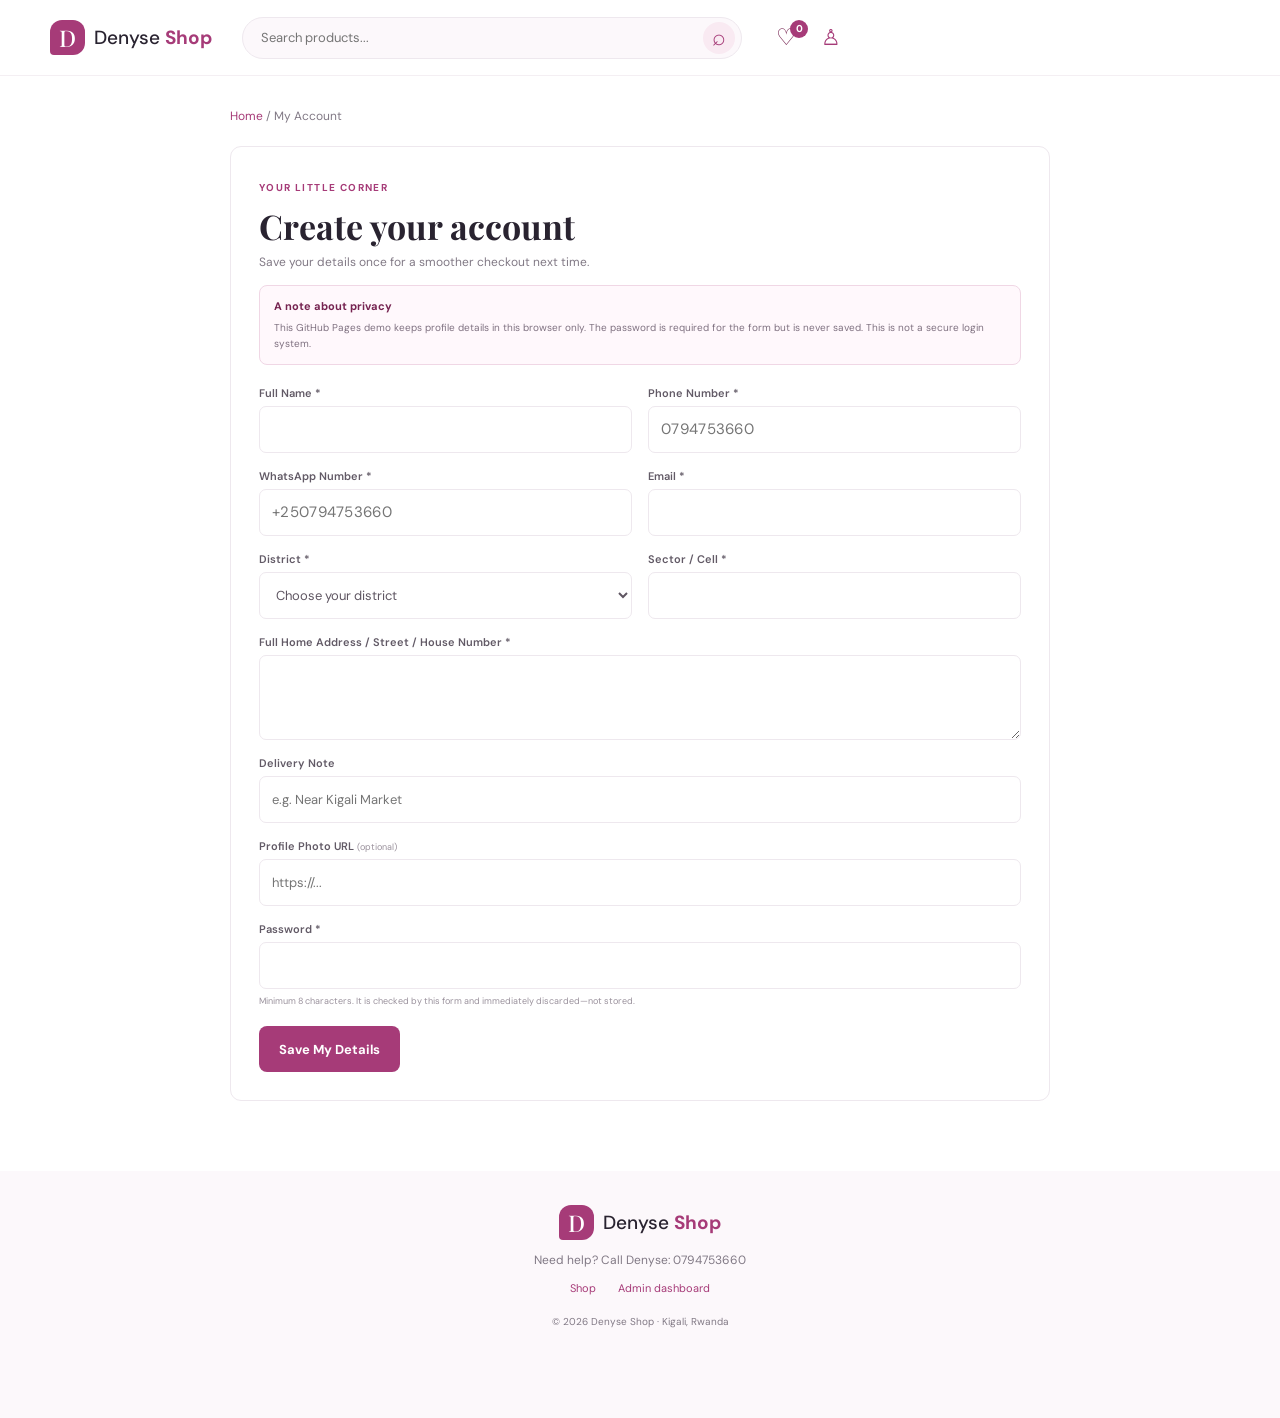
==== account.html @ 86c98930 "Denyse Shop" ====
<!doctype html>
<html lang="en">
<head><meta charset="utf-8"><meta name="viewport" content="width=device-width, initial-scale=1"><meta name="theme-color" content="#a63b78"><meta name="description" content="Create or update your Denyse Shop customer details."><title>My Account | Denyse Shop</title><link rel="preconnect" href="https://fonts.googleapis.com"><link rel="preconnect" href="https://fonts.gstatic.com" crossorigin><link href="https://fonts.googleapis.com/css2?family=DM+Sans:wght@400;500;600;700&family=Playfair+Display:wght@600;700&display=swap" rel="stylesheet"><link rel="stylesheet" href="style.css"><script src="products.js" defer></script><script src="script.js" defer></script></head>
<body data-page="account">
  <header class="site-header"><a class="brand" href="index.html"><span class="brand-mark">D</span><span>Denyse <b>Shop</b></span></a><form class="header-search" action="shop.html"><label class="sr-only" for="search-input">Search products</label><input id="search-input" name="q" placeholder="Search products..."><button class="search-button" aria-label="Search">⌕</button></form><div class="header-actions"><a class="header-icon-link" href="cart.html" aria-label="Shopping cart">♡<span class="cart-count" data-cart-count>0</span></a><a class="header-icon-link account-icon selected" href="account.html" aria-label="My account">♙</a></div></header>
  <main class="subpage-main account-main"><p class="breadcrumb"><a href="index.html">Home</a> / My Account</p>
    <section class="account-form-panel panel" id="account-form-panel"><div class="account-form-heading"><span class="eyebrow">YOUR LITTLE CORNER</span><h1 class="page-title" id="account-form-title">Create your account</h1><p>Save your details once for a smoother checkout next time.</p></div>
      <div class="privacy-notice"><strong>A note about privacy</strong><span>This GitHub Pages demo keeps profile details in this browser only. The password is required for the form but is never saved. This is not a secure login system.</span></div>
      <form id="account-form" novalidate><div class="form-grid">
        <div class="form-field"><label for="account-name">Full Name *</label><input class="form-control" id="account-name" name="name" autocomplete="name" required></div>
        <div class="form-field"><label for="account-phone">Phone Number *</label><input class="form-control large-input" id="account-phone" name="phone" type="tel" inputmode="tel" autocomplete="tel" placeholder="0794753660" required></div>
        <div class="form-field"><label for="account-whatsapp">WhatsApp Number *</label><input class="form-control large-input" id="account-whatsapp" name="whatsapp" type="tel" inputmode="tel" placeholder="+250794753660" required></div>
        <div class="form-field"><label for="account-email">Email *</label><input class="form-control" id="account-email" name="email" type="email" autocomplete="email" required></div>
        <div class="form-field"><label for="account-district">District *</label><select class="form-control" id="account-district" name="district" required><option value="">Choose your district</option><option>Gasabo</option><option>Kicukiro</option><option>Nyarugenge</option><option>Other</option></select></div>
        <div class="form-field"><label for="account-sector">Sector / Cell *</label><input class="form-control" id="account-sector" name="sector" autocomplete="address-level3" required></div>
        <div class="form-field full"><label for="account-address">Full Home Address / Street / House Number *</label><textarea class="form-control" id="account-address" name="address" autocomplete="street-address" required></textarea></div>
        <div class="form-field full"><label for="account-note">Delivery Note</label><input class="form-control" id="account-note" name="note" placeholder="e.g. Near Kigali Market"></div>
        <div class="form-field full"><label for="account-photo">Profile Photo URL <span class="optional-label">(optional)</span></label><input class="form-control" id="account-photo" name="photo" type="url" placeholder="https://..."></div>
        <div class="form-field full"><label for="account-password">Password *</label><input class="form-control" id="account-password" name="password" type="password" minlength="8" autocomplete="new-password" required><small class="field-help">Minimum 8 characters. It is checked by this form and immediately discarded—not stored.</small></div>
      </div><div class="account-form-actions"><button class="button button-primary" id="account-save-button" type="submit">Save My Details</button><button class="button button-outline hidden" id="account-cancel-button" type="button">Cancel</button></div></form>
    </section>
    <section class="customer-dashboard hidden" id="customer-dashboard"></section>
  </main>
  <footer class="site-footer"><a class="brand brand-footer" href="index.html"><span class="brand-mark">D</span><span>Denyse <b>Shop</b></span></a><p>Need help? <a href="tel:+250794753660">Call Denyse: 0794753660</a></p><div class="footer-links"><a href="shop.html">Shop</a><a href="admin.html">Admin dashboard</a></div><small>© <span data-year></span> Denyse Shop · Kigali, Rwanda</small></footer>
  <nav class="mobile-nav" aria-label="Main navigation"><a href="index.html"><span>⌂</span>Home</a><a href="shop.html"><span>▦</span>Shop</a><a href="cart.html"><span>♡<i class="nav-cart-count" data-cart-count>0</i></span>Cart</a><a class="active" href="account.html#orders"><span>▤</span>My Orders</a><a class="active" href="account.html"><span>♙</span>Account</a></nav>
</body></html>
---- style.css ----
:root {
  --berry: #a63b78;
  --berry-dark: #762451;
  --berry-light: #f9eaf2;
  --pink: #eaa7c7;
  --ink: #292330;
  --muted: #817985;
  --line: #eee8ee;
  --paper: #fff;
  --soft: #fcf8fb;
  --green: #23876a;
  --shadow: 0 12px 35px rgba(89, 46, 75, .09);
  font-family: "DM Sans", sans-serif;
  color: var(--ink);
  background: var(--paper);
  font-synthesis: none;
  text-rendering: optimizeLegibility;
}
* { box-sizing: border-box; }
html { scroll-behavior: smooth; scroll-padding-top: 85px; }
body { margin: 0; min-width: 320px; background: var(--paper); }
body, button, input, select, textarea { font-family: "DM Sans", sans-serif; }
button, a, select { -webkit-tap-highlight-color: transparent; }
a { color: inherit; text-decoration: none; }
button { cursor: pointer; }
img { display: block; max-width: 100%; }
.sr-only { position: absolute; width: 1px; height: 1px; padding: 0; margin: -1px; overflow: hidden; clip: rect(0,0,0,0); white-space: nowrap; border: 0; }
.hidden { display: none !important; }
.page-width { width: min(1180px, calc(100% - 48px)); margin-inline: auto; }
.site-header { height: 76px; padding: 0 max(24px, calc((100vw - 1180px)/2)); display: flex; align-items: center; gap: 30px; border-bottom: 1px solid #f4eff3; background: rgba(255,255,255,.97); position: sticky; top: 0; z-index: 20; }
.brand { display: inline-flex; align-items: center; gap: 9px; font-size: 19px; font-weight: 500; white-space: nowrap; }
.brand b { color: var(--berry); font-weight: 700; }
.brand-mark { width: 35px; height: 35px; display: grid; place-items: center; color: white; font-family: "Playfair Display", serif; font-size: 23px; border-radius: 12px 12px 12px 4px; background: var(--berry); }
.header-search { height: 42px; max-width: 500px; flex: 1; position: relative; }
.header-search input { width: 100%; height: 100%; border: 1px solid var(--line); background: var(--soft); border-radius: 25px; padding: 0 48px 0 18px; outline: 0; color: var(--ink); font-size: 13px; }
.header-search input:focus { border-color: var(--pink); box-shadow: 0 0 0 3px var(--berry-light); }
.search-button { position: absolute; right: 7px; top: 5px; width: 32px; height: 32px; border: 0; border-radius: 50%; color: var(--berry); background: var(--berry-light); font-size: 23px; line-height: 1; }
.header-phone { font-size: 13px; white-space: nowrap; font-weight: 600; }
.header-phone span { color: var(--berry); }
.header-cart { position: relative; font-size: 25px; color: var(--berry-dark); line-height: 1; }
.cart-count, .nav-cart-count { display: inline-grid; min-width: 18px; height: 18px; padding: 0 4px; place-items: center; border-radius: 10px; background: var(--berry); color: white; font-size: 10px; font-weight: 700; vertical-align: top; }
.hero { background: linear-gradient(110deg, #f8e8f0, #f5eafa 70%, #eee4f5); min-height: 444px; display: grid; grid-template-columns: 1.05fr .95fr; align-items: center; padding: 58px max(7vw, calc((100vw - 1120px)/2)); overflow: hidden; position: relative; }
.hero-copy { position: relative; z-index: 2; max-width: 540px; }
.eyebrow { color: var(--berry); letter-spacing: .14em; font-weight: 700; font-size: 10px; }
h1, h2, h3, p { margin-top: 0; }
.hero h1 { font-family: "Playfair Display", serif; font-size: clamp(44px, 5vw, 66px); line-height: 1.04; letter-spacing: -.035em; margin: 18px 0 15px; }
.hero h1 em { font-weight: 600; color: var(--berry); }
.hero-copy > p { max-width: 420px; color: #665c69; font-size: 14px; line-height: 1.75; margin-bottom: 24px; }
.button { min-height: 46px; padding: 0 20px; display: inline-flex; justify-content: center; align-items: center; gap: 12px; border: 0; border-radius: 8px; font-weight: 700; font-size: 13px; transition: transform .18s, background .18s; }
.button:hover { transform: translateY(-2px); }
.button-light { background: white; color: var(--berry-dark); box-shadow: 0 6px 20px rgba(98,43,78,.09); }
.button-primary { background: var(--berry); color: white; }
.button-primary:hover { background: var(--berry-dark); }
.button-outline { border: 1px solid #dfbfd0; color: var(--berry-dark); background: white; }
.hero-note { display: flex; align-items: center; gap: 8px; color: #725b6c; font-size: 11px; margin-top: 24px; }
.hero-note-icon { color: var(--berry); font-size: 17px; }
.hero-art { min-height: 310px; position: relative; display: grid; place-items: center; }
.hero-art img { width: min(330px, 75%); height: 310px; object-fit: cover; border-radius: 48% 48% 18px 18px; position: relative; z-index: 1; box-shadow: 0 24px 55px rgba(89,46,75,.22); }
.hero-orbit { width: 360px; height: 360px; border: 1px solid rgba(166,59,120,.2); border-radius: 50%; position: absolute; }
.hero-orbit:before, .hero-orbit:after { content: ""; position: absolute; width: 12px; height: 12px; border-radius: 50%; background: var(--berry); }
.hero-orbit:before { top: 39px; right: 44px; }
.hero-orbit:after { bottom: 56px; left: 18px; background: #d98db3; }
.hero-sticker { position: absolute; z-index: 2; bottom: 33px; right: 7%; width: 86px; height: 86px; display: grid; place-content: center; text-align: center; border-radius: 50%; color: white; background: var(--berry); font-size: 11px; line-height: 1.35; letter-spacing: .08em; transform: rotate(9deg); box-shadow: 0 8px 18px #a63b784a; }
.trust-strip { min-height: 78px; padding: 10px 24px; display: flex; justify-content: center; align-items: center; gap: min(9vw, 110px); border-bottom: 1px solid #f4eff3; }
.trust-strip div { display: flex; align-items: center; gap: 10px; font-size: 12px; }
.trust-strip div span { color: var(--berry); font-size: 20px; }
.shop-section { padding-top: 66px; padding-bottom: 68px; }
.section-heading { display: flex; align-items: end; justify-content: space-between; gap: 15px; margin-bottom: 22px; }
.section-heading h2, .contact-banner h2 { font-family: "Playfair Display", serif; font-size: 34px; letter-spacing: -.02em; margin: 8px 0 0; }
.results-count { color: var(--muted); font-size: 12px; padding-bottom: 6px; }
.filter-toolbar { display: flex; flex-direction: column; gap: 15px; margin-bottom: 24px; }
.category-list { display: flex; gap: 8px; overflow-x: auto; padding: 2px 0 5px; scrollbar-width: thin; }
.category-chip { flex: 0 0 auto; border: 1px solid var(--line); border-radius: 22px; padding: 9px 16px; background: white; color: #6d6470; font-size: 12px; }
.category-chip:hover, .category-chip.active { color: white; border-color: var(--berry); background: var(--berry); }
.filter-selects { display: flex; gap: 9px; }
.filter-selects select, .form-control { min-height: 40px; padding: 0 30px 0 12px; border: 1px solid var(--line); border-radius: 7px; background: white; color: #5f5662; font-size: 12px; outline: 0; }
.filter-selects select:focus, .form-control:focus, textarea:focus { border-color: var(--pink); box-shadow: 0 0 0 3px var(--berry-light); }
.product-grid { display: grid; grid-template-columns: repeat(4, minmax(0, 1fr)); gap: 18px; }
.product-card { overflow: hidden; border: 1px solid #f0ebf0; border-radius: 11px; background: white; transition: transform .2s, box-shadow .2s; }
.product-card:hover { transform: translateY(-4px); box-shadow: var(--shadow); }
.product-photo-link { height: 205px; display: block; background: var(--soft); position: relative; }
.product-photo-link img { width: 100%; height: 100%; object-fit: cover; }
.product-category { position: absolute; left: 11px; top: 11px; padding: 6px 9px; border-radius: 20px; color: var(--berry-dark); background: rgba(255,255,255,.94); font-size: 10px; font-weight: 700; }
.product-card-body { padding: 14px; }
.product-title { display: block; min-height: 39px; margin: 0 0 5px; font-size: 14px; font-weight: 600; line-height: 1.4; }
.product-rating { color: #e1a22e; font-size: 12px; letter-spacing: .08em; }
.product-rating small { color: #928a95; font-size: 10px; letter-spacing: 0; }
.product-price-row { display: flex; align-items: baseline; flex-wrap: wrap; gap: 8px; margin: 9px 0 13px; }
.product-price { color: var(--berry-dark); font-size: 17px; font-weight: 700; }
.old-price { color: #a9a2aa; font-size: 11px; text-decoration: line-through; }
.card-add { width: 100%; min-height: 38px; border: 1px solid #e8cddd; border-radius: 6px; color: var(--berry-dark); background: #fffafd; font-size: 11px; font-weight: 700; }
.card-add:hover { color: white; background: var(--berry); border-color: var(--berry); }
.empty-state { text-align: center; padding: 60px 20px; }
.empty-state > span { color: var(--pink); font-size: 38px; }
.empty-state h3 { margin: 8px 0; }
.empty-state p { color: var(--muted); }
.contact-banner { padding: 34px 40px; margin-bottom: 70px; border-radius: 12px; display: flex; justify-content: space-between; align-items: center; gap: 20px; background: linear-gradient(100deg,#f9eaf2,#f4eefa); }
.contact-banner h2 { font-size: 27px; margin: 8px 0; }
.contact-banner p { color: var(--muted); margin: 0; font-size: 13px; }
.site-footer { text-align: center; background: var(--soft); padding: 34px 20px 90px; color: var(--muted); }
.brand-footer { color: var(--ink); }
.site-footer p { margin: 12px 0 5px; font-size: 12px; }
.site-footer > a:not(.brand) { color: var(--berry); font-size: 12px; }
.site-footer small { display: block; margin-top: 20px; font-size: 10px; }
.mobile-nav { display: none; }

/* Shared inner pages */
.subpage-main { width: min(1050px, calc(100% - 40px)); min-height: 60vh; margin: 32px auto 70px; }
.breadcrumb { color: var(--muted); font-size: 12px; margin: 0 0 22px; }
.breadcrumb a { color: var(--berry); }
.page-title { font-family: "Playfair Display", serif; font-size: 34px; margin: 0 0 24px; }
.detail-layout { display: grid; grid-template-columns: 1fr 1fr; gap: 48px; align-items: start; }
.detail-photo { width: 100%; aspect-ratio: 1 / .88; object-fit: cover; border-radius: 14px; background: var(--soft); }
.detail-copy h1 { font-family: "Playfair Display", serif; font-size: clamp(28px,4vw,40px); margin: 12px 0; }
.detail-copy .detail-price { font-size: 25px; color: var(--berry-dark); font-weight: 700; }
.detail-copy .old-price { font-size: 14px; margin-left: 8px; }
.detail-description { color: #69616d; font-size: 14px; line-height: 1.8; margin: 19px 0; }
.spec-list { padding: 0; list-style: none; margin: 0 0 20px; }
.spec-list li { padding: 10px 0; border-bottom: 1px solid var(--line); font-size: 13px; }
.spec-list li:before { content: "✓"; color: var(--green); margin-right: 9px; font-weight: 700; }
.quantity-control { display: inline-flex; align-items: center; border: 1px solid var(--line); border-radius: 7px; overflow: hidden; margin-right: 10px; vertical-align: middle; }
.quantity-control button { width: 36px; height: 42px; border: 0; background: var(--soft); font-size: 18px; color: var(--berry); }
.quantity-control span { min-width: 34px; text-align: center; font-size: 13px; }
.detail-actions { display: flex; flex-wrap: wrap; gap: 9px; align-items: center; margin: 22px 0; }
.contact-actions { display: flex; flex-wrap: wrap; gap: 10px; margin-top: 22px; }
.button-whatsapp { background: #e9f7f0; color: #14835e; }
.button-small { min-height: 39px; font-size: 12px; padding-inline: 14px; }
.panel { padding: 23px; border: 1px solid var(--line); border-radius: 11px; background: white; }
.cart-layout, .checkout-layout { display: grid; grid-template-columns: 1.5fr .8fr; gap: 24px; align-items: start; }
.cart-item { display: grid; grid-template-columns: 88px 1fr auto; gap: 14px; align-items: center; padding: 15px 0; border-bottom: 1px solid var(--line); }
.cart-item:first-child { padding-top: 0; }
.cart-item img { width: 88px; height: 80px; object-fit: cover; border-radius: 8px; background: var(--soft); }
.cart-item h3 { font-size: 14px; margin: 0 0 6px; }
.cart-item-price { color: var(--berry-dark); font-size: 12px; font-weight: 700; }
.cart-item-actions { text-align: right; }
.cart-item-actions .quantity-control { margin: 8px 0 0; }
.remove-item { border: 0; background: transparent; color: #a36c85; font-size: 11px; text-decoration: underline; }
.summary-title { font-size: 16px; margin: 0 0 18px; }
.summary-row { display: flex; justify-content: space-between; gap: 10px; margin: 13px 0; color: #756d78; font-size: 13px; }
.summary-row.total { padding-top: 14px; border-top: 1px solid var(--line); color: var(--ink); font-size: 17px; font-weight: 700; }
.promo-form { display: flex; gap: 8px; margin: 18px 0 8px; }
.promo-form input { width: 100%; min-width: 0; }
.promo-form button { min-height: 40px; padding: 0 13px; border: 0; border-radius: 6px; color: white; background: var(--berry); font-weight: 600; font-size: 11px; }
.form-message { min-height: 18px; font-size: 11px; color: var(--green); }
.full-width { width: 100%; }
.empty-cart { padding: 42px 15px; text-align: center; }
.empty-cart p { color: var(--muted); }
.checkout-form h2 { font-size: 17px; margin: 0 0 17px; }
.form-grid { display: grid; grid-template-columns: 1fr 1fr; gap: 14px; }
.form-field { display: flex; flex-direction: column; gap: 6px; }
.form-field.full { grid-column: 1 / -1; }
.form-field label { color: #625a66; font-size: 12px; font-weight: 600; }
.form-control { width: 100%; min-height: 43px; padding-inline: 12px; font-size: 13px; }
textarea.form-control { height: 82px; resize: vertical; padding-top: 11px; }
.payment-options { display: grid; gap: 8px; margin: 12px 0 20px; }
.payment-option { display: flex; align-items: center; gap: 10px; border: 1px solid var(--line); border-radius: 7px; padding: 12px; font-size: 13px; cursor: pointer; }
.payment-option:has(input:checked) { border-color: var(--berry); background: #fffafd; }
.payment-option input { accent-color: var(--berry); }
.notice { border-radius: 7px; padding: 12px; background: #fff7e6; color: #765614; font-size: 12px; line-height: 1.6; margin-bottom: 16px; }
.payment-dialog { width: min(420px, calc(100% - 32px)); padding: 24px; border: 1px solid var(--line); border-radius: 13px; color: var(--ink); box-shadow: var(--shadow); }
.payment-dialog::backdrop { background: rgba(36, 24, 35, .48); }
.payment-dialog h2 { font-family: "Playfair Display", serif; font-size: 22px; margin: 0 0 12px; }
.payment-dialog p { color: #6d6470; font-size: 13px; line-height: 1.7; }
.success-card { max-width: 620px; text-align: center; margin: 50px auto; padding: 46px 30px; border-radius: 16px; background: var(--soft); }
.success-check { width: 82px; height: 82px; display: grid; place-items: center; margin: 0 auto 20px; border-radius: 50%; background: #e6f5ee; color: var(--green); font-size: 44px; }
.success-card h1 { font-family: "Playfair Display", serif; font-size: 34px; margin-bottom: 12px; }
.success-card p { color: var(--muted); line-height: 1.7; }
.order-number { color: var(--berry-dark); font-weight: 700; }
.success-actions { display: flex; justify-content: center; flex-wrap: wrap; gap: 10px; margin-top: 24px; }
.dashboard-stats { display: grid; grid-template-columns: repeat(3,1fr); gap: 14px; margin-bottom: 25px; }
.stat-card { padding: 20px; border: 1px solid var(--line); border-radius: 10px; background: var(--soft); }
.stat-card span { display: block; color: var(--muted); font-size: 12px; }
.stat-card strong { display: block; margin-top: 8px; color: var(--berry-dark); font-size: 24px; }
.dashboard-columns { display: grid; grid-template-columns: 1fr 1fr; gap: 20px; }
.dashboard-section h2 { font-size: 17px; margin: 0 0 16px; }
.seller-table-wrap { overflow-x: auto; }
.seller-table { width: 100%; border-collapse: collapse; font-size: 12px; min-width: 480px; }
.seller-table th, .seller-table td { padding: 11px 8px; text-align: left; border-bottom: 1px solid var(--line); }
.seller-table th { color: var(--muted); font-weight: 600; }
.table-actions { display: flex; gap: 8px; }
.text-button { border: 0; padding: 3px; background: none; color: var(--berry); font-size: 11px; font-weight: 600; }
.text-button.danger { color: #bd4d65; }
.status-pill { display: inline-block; padding: 5px 8px; border-radius: 12px; background: var(--berry-light); color: var(--berry-dark); font-size: 10px; }
.toast { position: fixed; z-index: 50; left: 50%; bottom: 28px; transform: translate(-50%, 20px); opacity: 0; pointer-events: none; padding: 12px 18px; border-radius: 25px; background: #292330; color: white; font-size: 12px; transition: .2s; }
.toast.show { transform: translate(-50%, 0); opacity: 1; }

@media (min-width: 780px) {
  .filter-toolbar { flex-direction: row; align-items: center; justify-content: space-between; }
}
@media (max-width: 900px) {
  .product-grid { grid-template-columns: repeat(3,minmax(0,1fr)); gap: 13px; }
  .hero { padding-inline: 7vw; }
  .hero-art img { width: 280px; height: 280px; }
  .hero-orbit { width: 320px; height: 320px; }
}
@media (max-width: 640px) {
  html { scroll-padding-top: 68px; }
  .page-width { width: calc(100% - 30px); }
  .site-header { height: 62px; padding: 0 15px; gap: 12px; }
  .brand { gap: 7px; font-size: 16px; }
  .brand-mark { width: 31px; height: 31px; font-size: 20px; }
  .header-search { height: 36px; }
  .header-search input { padding-left: 11px; padding-right: 35px; font-size: 11px; }
  .search-button { right: 3px; top: 3px; width: 30px; height: 30px; }
  .header-phone { display: none; }
  .header-cart { font-size: 23px; }
  .hero { min-height: 0; grid-template-columns: 1.1fr .9fr; padding: 38px 20px 33px; }
  .hero h1 { font-size: clamp(36px, 10vw, 49px); margin: 12px 0; }
  .hero-copy > p { font-size: 12px; line-height: 1.6; margin-bottom: 16px; }
  .hero .button { min-height: 40px; padding-inline: 13px; font-size: 11px; }
  .hero-note { margin-top: 15px; font-size: 9px; }
  .hero-art { min-height: 215px; }
  .hero-art img { width: 80%; height: 200px; border-radius: 45% 45% 14px 14px; }
  .hero-orbit { width: 210px; height: 210px; }
  .hero-sticker { width: 60px; height: 60px; right: 0; bottom: 15px; font-size: 8px; }
  .trust-strip { min-height: 63px; gap: 14px; justify-content: space-around; padding-inline: 10px; }
  .trust-strip div { gap: 5px; font-size: 9px; }
  .trust-strip div span { font-size: 16px; }
  .shop-section { padding-top: 43px; padding-bottom: 45px; }
  .section-heading h2 { font-size: 28px; }
  .section-heading .eyebrow { font-size: 8px; }
  .results-count { font-size: 10px; }
  .filter-toolbar { gap: 10px; margin-bottom: 16px; }
  .category-list { margin-right: -15px; padding-right: 15px; }
  .category-chip { padding: 8px 13px; font-size: 11px; }
  .filter-selects { width: 100%; }
  .filter-selects label { flex: 1; }
  .filter-selects select { width: 100%; min-height: 38px; padding-inline: 8px 21px; font-size: 10px; }
  .product-grid { grid-template-columns: repeat(2,minmax(0,1fr)); gap: 10px; }
  .product-photo-link { height: auto; aspect-ratio: 1 / .9; }
  .product-card-body { padding: 10px; }
  .product-title { font-size: 12px; min-height: 34px; }
  .product-price { font-size: 14px; }
  .old-price { font-size: 9px; }
  .product-price-row { gap: 5px; margin: 7px 0 10px; }
  .card-add { min-height: 35px; font-size: 10px; }
  .product-rating { font-size: 10px; }
  .product-rating small { font-size: 9px; }
  .product-category { font-size: 9px; left: 7px; top: 7px; padding: 5px 7px; }
  .contact-banner { width: calc(100% - 30px); padding: 23px 18px; margin-bottom: 40px; align-items: flex-start; flex-direction: column; }
  .contact-banner h2 { font-size: 23px; }
  .mobile-nav { position: fixed; z-index: 30; bottom: 0; left: 0; right: 0; height: calc(61px + env(safe-area-inset-bottom)); padding: 7px 6px env(safe-area-inset-bottom); display: grid; grid-template-columns: repeat(4,1fr); border-top: 1px solid var(--line); background: rgba(255,255,255,.97); }
  .mobile-nav a { display: flex; flex-direction: column; align-items: center; justify-content: center; gap: 2px; color: #8a818c; font-size: 9px; }
  .mobile-nav a > span { font-size: 20px; line-height: 1.1; position: relative; }
  .mobile-nav a.active { color: var(--berry); font-weight: 700; }
  .nav-cart-count { position: absolute; top: -4px; right: -12px; min-width: 15px; height: 15px; font-size: 9px; }
  .site-footer { padding-bottom: 85px; }
  .subpage-main { width: calc(100% - 30px); margin: 22px auto 50px; }
  .page-title { font-size: 29px; margin-bottom: 18px; }
  .detail-layout, .cart-layout, .checkout-layout, .dashboard-columns { grid-template-columns: 1fr; gap: 18px; }
  .detail-layout { gap: 22px; }
  .detail-photo { aspect-ratio: 1 / .78; }
  .detail-copy h1 { font-size: 30px; }
  .cart-item { grid-template-columns: 68px 1fr auto; gap: 9px; }
  .cart-item img { width: 68px; height: 68px; }
  .cart-item h3 { font-size: 12px; }
  .cart-item-actions .quantity-control button { width: 29px; height: 35px; }
  .cart-item-actions .quantity-control span { min-width: 24px; }
  .panel { padding: 17px; }
  .form-grid { gap: 11px; }
  .dashboard-stats { gap: 8px; }
  .stat-card { padding: 13px 10px; }
  .stat-card span { font-size: 10px; }
  .stat-card strong { font-size: 19px; }
  .success-card { margin: 25px auto; padding: 35px 20px; }
  .success-card h1 { font-size: 29px; }
  .toast { bottom: 75px; width: max-content; max-width: calc(100% - 30px); text-align: center; }
}
@media (max-width: 380px) {
  .site-header { gap: 7px; }
  .brand { font-size: 14px; }
  .brand-mark { width: 28px; height: 28px; }
  .hero { padding-inline: 14px; grid-template-columns: 1fr .72fr; }
  .hero-art img { width: 92%; height: 170px; }
  .hero-orbit { width: 175px; height: 175px; }
  .hero-sticker { width: 51px; height: 51px; font-size: 7px; }
}

/* Home dashboard and customer/admin pages */
.header-actions { display: flex; align-items: center; gap: 15px; flex: 0 0 auto; }
.header-icon-link { position: relative; display: inline-flex; align-items: center; justify-content: center; width: 29px; height: 36px; color: var(--berry-dark); font-size: 23px; line-height: 1; }
.header-icon-link:hover, .header-icon-link.selected { color: var(--berry); }
.header-icon-link .cart-count { position: absolute; top: 0; right: -7px; }
.account-icon { font-size: 22px; }
.home-hero { position: relative; min-height: 430px; padding: 48px max(6vw, calc((100vw - 1180px)/2)); display: grid; grid-template-columns: 1.05fr .95fr; align-items: center; overflow: hidden; background: linear-gradient(110deg,#f9e9f2 0%,#f8eff8 58%,#eee5f6 100%); }
.home-hero-copy { position: relative; z-index: 2; max-width: 550px; }
.home-hero h1 { margin: 15px 0 14px; font-family: "Playfair Display",serif; font-size: clamp(42px,5vw,63px); line-height: 1.04; letter-spacing: -.035em; }
.home-hero h1 em { color: var(--berry); font-weight: 600; }
.home-hero-copy > p { max-width: 430px; color: #675e6a; font-size: 14px; line-height: 1.75; }
.hero-actions { display: flex; align-items: center; gap: 19px; margin-top: 21px; }
.hero-call { color: var(--berry-dark); font-size: 12px; font-weight: 700; }
.hero-call span { margin-left: 5px; color: var(--berry); }
.hero-trust { display: flex; align-items: center; gap: 8px; margin-top: 25px; color: #776a78; font-size: 10px; }
.hero-trust span { color: var(--berry); font-size: 16px; }
.hero-trust i { width: 3px; height: 3px; margin: 0 5px; border-radius: 50%; background: #d7acc4; }
.home-hero-art { min-height: 300px; position: relative; display: grid; place-items: center; }
.home-hero-art > img { z-index: 1; width: min(320px,74%); height: 295px; object-fit: cover; border-radius: 49% 49% 18px 18px; box-shadow: 0 24px 55px #613a571f; }
.hero-art-circle { position: absolute; width: 350px; height: 350px; border: 1px solid #a63b7829; border-radius: 50%; }
.hero-art-circle:before,.hero-art-circle:after { content:""; position:absolute; width:11px; height:11px; border-radius:50%; background:var(--berry); }
.hero-art-circle:before { top:35px; right:44px; }
.hero-art-circle:after { bottom:55px; left:23px; background:#d68bb0; }
.hero-art-label { position:absolute; right:7%; bottom:22px; z-index:2; width:75px; height:75px; display:grid; place-content:center; text-align:center; border-radius:50%; background:var(--berry); color:white; font-size:9px; line-height:1.35; letter-spacing:.1em; transform:rotate(8deg); box-shadow:0 8px 18px #a63b784a; }
.hero-spark { position:absolute; z-index:2; color:var(--berry); }
.spark-one { top:25px; left:17%; font-size:22px; }
.spark-two { bottom:35px; left:8%; font-size:18px; }
.category-dashboard,.collection-section { padding-top:58px; padding-bottom:25px; }
.category-dashboard .section-heading,.collection-section .section-heading,.new-arrivals-section .section-heading { align-items:end; margin-bottom:21px; }
.section-heading h2 { font-family:"Playfair Display",serif; }
.text-link { color:var(--berry); font-size:11px; font-weight:700; white-space:nowrap; }
.text-link:hover { color:var(--berry-dark); }
.category-dashboard-grid { display:grid; grid-template-columns:repeat(3,minmax(0,1fr)); gap:15px; }
.category-dashboard-card { min-width:0; overflow:hidden; border:1px solid #f0e9f0; border-radius:12px; background:#fff; transition:transform .2s,box-shadow .2s; }
.category-dashboard-card:hover { transform:translateY(-3px); box-shadow:var(--shadow); }
.category-card-photo { display:block; height:145px; position:relative; overflow:hidden; background:linear-gradient(135deg,#f5e6f0,#ece7f6); }
.category-card-photo img { width:100%; height:100%; object-fit:cover; transition:transform .4s; }
.category-dashboard-card:hover .category-card-photo img { transform:scale(1.04); }
.category-photo-overlay { position:absolute; inset:0; background:linear-gradient(0deg,#27182b7a 0%,transparent 75%); }
.category-photo-fallback { width:100%; height:100%; display:grid; place-items:center; color:var(--berry); font-size:40px; }
.category-count { position:absolute; bottom:11px; left:13px; padding:5px 9px; border-radius:14px; background:#ffffffed; color:var(--berry-dark); font-size:9px; font-weight:700; }
.category-card-info { min-height:73px; padding:12px 13px; display:flex; align-items:center; justify-content:space-between; gap:9px; }
.category-card-info h3 { margin:0 0 5px; font-size:14px; }
.category-card-info span { color:#8a808b; font-size:10px; }
.category-view-button { width:32px; height:32px; flex:0 0 auto; display:grid; place-items:center; border-radius:50%; color:var(--berry-dark); background:var(--berry-light); font-size:18px; transition:background .2s,color .2s; }
.category-view-button:hover { color:white; background:var(--berry); }
.collection-section { padding-top:35px; padding-bottom:50px; }
.product-grid-home { grid-template-columns:repeat(4,minmax(0,1fr)); }
.product-image-frame { position:relative; }
.product-image-frame .product-photo-link { height:195px; }
.favorite-button { position:absolute; top:10px; right:10px; z-index:2; width:32px; height:32px; display:grid; place-items:center; border:0; border-radius:50%; color:var(--berry-dark); background:#ffffffed; font-size:18px; line-height:1; box-shadow:0 2px 8px #2b1d2c19; }
.favorite-button:hover,.favorite-button.is-favorite { color:white; background:var(--berry); }
.favorite-button.is-favorite { font-size:0; }
.favorite-button.is-favorite:before { content:"♥"; font-size:15px; }
.product-promo { position:absolute; right:10px; bottom:10px; padding:5px 7px; border-radius:5px; color:white; background:var(--berry); font-size:9px; font-weight:700; }
.new-arrivals-section { padding:47px 0 48px; background:var(--soft); }
.new-arrivals-section .section-heading { margin-bottom:21px; }
.discount-section { padding:45px 0 60px; }
.discount-intro { display:flex; align-items:center; gap:17px; margin-bottom:20px; }
.discount-seal { width:62px; height:62px; flex:0 0 auto; display:grid; place-items:center; border:1px solid #ebc5d8; border-radius:50%; color:white; background:var(--berry); font-size:14px; font-weight:700; transform:rotate(-8deg); }
.discount-intro h2 { margin:6px 0 4px; font-family:"Playfair Display",serif; font-size:28px; }
.discount-intro p { margin:0; color:var(--muted); font-size:11px; }
.discount-intro .button { margin-left:auto; }
.discount-note { margin:12px 0 0; color:#978e98; font-size:9px; }
.footer-links { display:flex; justify-content:center; flex-wrap:wrap; gap:13px 22px; margin:13px auto 0; }
.footer-links a { color:var(--berry) !important; font-size:11px !important; }
.shop-main { min-height:60vh; padding-top:26px; padding-bottom:60px; }
.shop-main .section-heading { margin-bottom:20px; }
.shop-main .page-title { margin:7px 0 0; }
.shop-main .product-grid { padding-top:3px; }
.account-main { max-width:820px; }
.account-form-panel { padding:28px; }
.account-form-heading .page-title { margin:7px 0 5px; }
.account-form-heading > p { color:var(--muted); font-size:12px; }
.privacy-notice { display:flex; flex-direction:column; gap:4px; margin:15px 0 21px; padding:12px 14px; border:1px solid #f0d7e5; border-radius:8px; color:#76586a; background:#fff8fc; font-size:10px; line-height:1.6; }
.privacy-notice strong { color:var(--berry-dark); font-size:11px; }
.privacy-notice span { color:#7f7180; }
.account-form-panel .form-grid { gap:16px; }
.account-form-panel .form-field label { font-size:11px; }
.account-form-panel .form-control { min-height:47px; font-size:13px; }
.account-form-panel textarea.form-control { min-height:85px; }
.large-input { font-size:15px !important; letter-spacing:.02em; }
.optional-label,.field-help { color:#9a919c; font-size:9px; font-weight:400; }
.field-help { line-height:1.5; }
.account-form-actions { display:flex; gap:9px; margin-top:18px; }
.customer-dashboard { display:grid; gap:15px; }
.customer-welcome { padding:21px; background:linear-gradient(115deg,#fff,#fff8fc); }
.customer-profile-top { display:flex; align-items:center; gap:14px; }
.customer-avatar { width:68px; height:68px; flex:0 0 auto; border:3px solid white; border-radius:50%; object-fit:cover; box-shadow:0 2px 10px #482c3d1c; }
.customer-profile-top > div { min-width:0; flex:1; }
.customer-profile-top h1 { margin:4px 0; font-family:"Playfair Display",serif; font-size:26px; }
.customer-profile-top p { margin:0; color:var(--muted); font-size:11px; }
.customer-contact-chips { display:flex; flex-wrap:wrap; gap:8px; margin:15px 0 0 82px; }
.customer-contact-chips span { padding:6px 9px; border-radius:20px; color:#756975; background:#f7edf3; font-size:9px; }
.customer-dashboard-grid { display:grid; grid-template-columns:1fr 1fr; gap:15px; }
.account-panel { min-width:0; padding:20px; }
.account-panel-heading { display:flex; align-items:center; justify-content:space-between; gap:10px; margin-bottom:14px; }
.account-panel-heading h2 { margin:5px 0 0; font-family:"Playfair Display",serif; font-size:20px; }
.section-count { color:var(--berry); font-size:10px; font-weight:700; }
.customer-order { padding:12px 0; border-top:1px solid var(--line); }
.customer-order-top,.customer-order-bottom { display:flex; align-items:center; justify-content:space-between; gap:10px; }
.customer-order-top strong { font:11px "DM Sans",sans-serif; }
.customer-order p { margin:8px 0; color:#726975; font-size:10px; line-height:1.6; }
.customer-order-bottom span { color:var(--berry-dark); font-size:11px; font-weight:700; }
.customer-order-bottom small { color:#9a919c; font-size:9px; }
.status-pill { white-space:nowrap; }
.status-pending { color:#95671a; background:#fff4d8; }
.status-paid { color:#277455; background:#e6f5ee; }
.status-delivered { color:#5f4c9d; background:#f0ecfc; }
.account-empty { padding:19px 8px; text-align:center; color:var(--muted); font-size:11px; }
.account-empty > span { display:block; color:var(--pink); font-size:26px; }
.account-empty p { margin:6px 0; }
.account-empty a { color:var(--berry); font-weight:700; }
.saved-address { display:flex; align-items:flex-start; gap:11px; margin-bottom:13px; }
.address-icon { width:32px; height:32px; flex:0 0 auto; display:grid; place-items:center; border-radius:50%; color:var(--berry); background:var(--berry-light); }
.saved-address strong { font-size:11px; }
.saved-address p { margin:5px 0; color:#746b76; font-size:10px; line-height:1.6; }
.saved-address small { color:#998f9a; font-size:9px; }
.favorites-panel { grid-column:1/-1; }
.favorites-grid { grid-template-columns:repeat(3,minmax(0,1fr)); }
.product-card-compact .product-image-frame .product-photo-link { height:130px; }
.product-card-compact .product-card-body { padding:9px; }
.product-card-compact .product-title { font-size:11px; min-height:32px; }
.product-card-compact .product-price { font-size:12px; }
.product-card-compact .card-add { min-height:32px; }
.account-dashboard-actions { display:flex; align-items:center; justify-content:space-between; gap:10px; color:#9a919c; font-size:9px; }
.delivery-section,.payment-section { margin-bottom:22px; }
.checkout-section-heading { display:flex; align-items:center; justify-content:space-between; margin-bottom:12px; }
.checkout-section-heading h2,.payment-section h2 { margin:5px 0 0; font-family:"Playfair Display",serif; font-size:21px; }
.delivery-summary-card { display:grid; gap:5px; padding:14px; border:1px solid #f0e3ec; border-radius:8px; background:#fffafd; color:#6f6470; font-size:11px; line-height:1.55; }
.delivery-summary-card strong { color:var(--ink); font-size:13px; }
.guest-hint { margin:0 0 13px; color:var(--muted); font-size:10px; line-height:1.6; }
.guest-hint a { color:var(--berry); font-weight:700; }
.payment-option { padding:12px; }
.payment-option > span:last-child { display:flex; flex-direction:column; gap:3px; font-weight:600; }
.payment-option small { color:var(--muted); font-size:9px; font-weight:400; }
.payment-logo { width:29px; height:29px; flex:0 0 auto; display:grid; place-items:center; border-radius:7px; color:white; font-size:11px; font-weight:700; }
.mtn-logo { background:#f0c313; color:#382d04; }
.airtel-logo { background:#e83e49; }
.cash-logo { color:var(--berry); background:var(--berry-light); }
.compact-notice { margin-top:12px; margin-bottom:0; }
.checkout-delivery-note { margin-top:18px; padding:12px; border-radius:7px; color:var(--berry-dark); background:var(--berry-light); font-size:10px; }
.checkout-summary-panel { position:sticky; top:95px; }
.checkout-header-note { margin-left:auto; color:var(--muted); font-size:11px; }
.place-order-button { min-height:49px; }
.success-summary-line { margin:18px 0 5px !important; padding:12px; border-radius:8px; background:white; font-size:11px; }
.success-total { color:var(--berry-dark); font-size:14px; }
.admin-header-label { margin-left:auto; color:var(--muted); font:9px "DM Sans",sans-serif; letter-spacing:.09em; }
.admin-main { width:min(1220px,calc(100% - 40px)); }
.admin-warning { margin:0 0 17px; }
.admin-stats { display:grid; grid-template-columns:repeat(4,minmax(0,1fr)); gap:11px; margin-bottom:17px; }
.admin-stat-card { min-width:0; padding:15px; border:1px solid #f0e5ed; border-radius:10px; background:white; box-shadow:0 5px 16px #633f5810; }
.admin-stat-card > span:nth-child(2) { display:block; color:#827784; font-size:10px; }
.admin-stat-card strong { display:block; overflow-wrap:anywhere; margin-top:9px; color:var(--berry-dark); font-size:21px; }
.admin-stat-icon { width:31px; height:31px; display:grid; place-items:center; margin-bottom:10px; border-radius:9px; color:var(--berry); background:var(--berry-light); font-size:16px; }
.admin-stat-card small { color:#9a919c; font-size:8px; }
.admin-section { margin:0 0 15px; padding:20px; }
.admin-section-heading { display:flex; align-items:center; justify-content:space-between; gap:15px; margin-bottom:14px; }
.admin-section-heading h2 { margin:5px 0 0; font-family:"Playfair Display",serif; font-size:21px; }
.admin-search input { width:min(240px,36vw); height:38px; padding:0 11px; border:1px solid var(--line); border-radius:7px; font-size:11px; outline:0; }
.admin-search input:focus { border-color:var(--pink); box-shadow:0 0 0 3px var(--berry-light); }
.table-wrap { width:100%; overflow-x:auto; }
.data-table { width:100%; border-collapse:collapse; font-size:10px; }
.data-table th,.data-table td { min-width:72px; padding:10px 9px; border-bottom:1px solid #f0edf1; text-align:left; vertical-align:middle; }
.data-table th { color:#8c818d; font-size:9px; font-weight:700; white-space:nowrap; }
.data-table td { color:#615763; line-height:1.5; }
.data-table td:first-child { color:#342b36; }
.data-table small { color:#988e99; font-size:9px; }
.customer-table-person,.admin-product-cell { display:flex; align-items:center; gap:8px; min-width:130px; }
.customer-table-person img,.admin-product-cell img { width:31px; height:31px; flex:0 0 auto; border-radius:8px; object-fit:cover; background:var(--soft); }
.admin-product-cell img { width:35px; height:35px; }
.customer-table-person strong,.admin-product-cell strong { font-size:10px; }
.status-select { min-width:92px; height:32px; padding:0 20px 0 7px; border:1px solid var(--line); border-radius:6px; color:var(--berry-dark); background:white; font-size:9px; }
.table-empty { margin:12px 0 0; color:var(--muted); font-size:11px; }
.admin-add-product { margin:10px 0 15px; border:1px solid #efe3ed; border-radius:8px; background:#fffafd; }
.admin-add-product summary { padding:13px; color:var(--berry-dark); font-size:11px; font-weight:700; cursor:pointer; }
.admin-add-product form { padding:0 14px 14px; }
.admin-form-actions { display:flex; gap:8px; margin-top:13px; }
.customer-dialog { width:min(560px,calc(100% - 28px)); max-height:85vh; overflow-y:auto; padding:22px; border:1px solid #eadfe8; border-radius:13px; color:var(--ink); box-shadow:0 20px 60px #26152535; }
.customer-dialog::backdrop { background:#2517257a; }
.dialog-heading { display:flex; align-items:center; justify-content:space-between; gap:12px; margin-bottom:17px; }
.dialog-heading h2 { margin:4px 0 0; font-family:"Playfair Display",serif; font-size:22px; }
.dialog-close { width:32px; height:32px; border:0; border-radius:50%; color:var(--berry-dark); background:var(--berry-light); font-size:20px; }
.dialog-customer-profile { display:flex; align-items:center; gap:12px; padding-bottom:14px; border-bottom:1px solid var(--line); }
.dialog-customer-profile img { width:54px; height:54px; border-radius:50%; object-fit:cover; }
.dialog-customer-profile h3 { margin:0 0 4px; font-size:14px; }
.dialog-customer-profile p { margin:0; color:var(--muted); font-size:10px; }
.customer-detail-list { display:grid; grid-template-columns:130px 1fr; gap:9px 12px; margin:16px 0; font-size:10px; }
.customer-detail-list dt { color:#958a96; }
.customer-detail-list dd { margin:0; color:#504651; overflow-wrap:anywhere; }
.dialog-orders-title { margin:17px 0 8px; font-size:12px; }
.dialog-order { display:grid; grid-template-columns:90px 1fr; gap:6px 10px; padding:9px 0; border-top:1px solid var(--line); font-size:9px; }
.dialog-order > span:last-child { grid-column:2; color:var(--berry-dark); font-weight:700; }
.muted-copy { color:var(--muted); font-size:10px; }
.stock-line { margin:10px 0 0; color:#756c78; font-size:11px; }
.stock-dot { display:inline-block; width:7px; height:7px; margin-right:5px; border-radius:50%; background:#40a779; }
.stock-out { background:#d58b39; }
.spec-heading { margin:18px 0 8px; font-size:14px; }
.warranty-line { margin:14px 0 6px; color:#716874; font-size:12px; }
.detail-rating { margin-top:10px; }
.button-favorite { border:1px solid #e8cddd; color:var(--berry); background:#fffafd; }
.button-favorite.is-favorite { color:white; background:var(--berry); }
.button-favorite span { font-size:11px; }
.toast { z-index:100; }

@media (max-width: 900px) {
  .category-dashboard-grid { grid-template-columns:repeat(2,minmax(0,1fr)); }
  .home-hero { padding-inline:6vw; }
  .home-hero-art > img { width:280px; height:270px; }
  .hero-art-circle { width:310px; height:310px; }
  .admin-stats { grid-template-columns:repeat(2,minmax(0,1fr)); }
}
@media (max-width: 640px) {
  .site-header { gap:10px; }
  .header-actions { gap:8px; }
  .header-icon-link { width:26px; font-size:21px; }
  .home-hero { min-height:0; grid-template-columns:1.1fr .9fr; padding:34px 18px 29px; }
  .home-hero h1 { margin:11px 0; font-size:clamp(34px,9vw,46px); }
  .home-hero-copy > p { font-size:11px; line-height:1.65; }
  .hero-actions { gap:11px; flex-wrap:wrap; margin-top:15px; }
  .hero-actions .button { min-height:39px; padding-inline:12px; font-size:10px; }
  .hero-call { font-size:10px; }
  .hero-trust { flex-wrap:wrap; gap:5px; margin-top:16px; font-size:8px; }
  .home-hero-art { min-height:205px; }
  .home-hero-art > img { width:82%; height:195px; border-radius:47% 47% 12px 12px; }
  .hero-art-circle { width:205px; height:205px; }
  .hero-art-label { width:55px; height:55px; right:0; bottom:12px; font-size:7px; }
  .spark-one { top:17px; left:0; font-size:17px; }
  .spark-two { bottom:18px; left:1%; font-size:14px; }
  .category-dashboard,.collection-section { padding-top:38px; padding-bottom:20px; }
  .category-dashboard .section-heading,.collection-section .section-heading,.new-arrivals-section .section-heading { margin-bottom:15px; }
  .category-dashboard .section-heading h2,.collection-section .section-heading h2,.new-arrivals-section .section-heading h2 { font-size:25px; }
  .category-dashboard-grid { grid-template-columns:repeat(2,minmax(0,1fr)); gap:9px; }
  .category-card-photo { height:112px; }
  .category-card-info { min-height:63px; padding:9px; }
  .category-card-info h3 { font-size:12px; }
  .category-card-info span { font-size:8px; }
  .category-count { bottom:7px; left:7px; font-size:8px; }
  .category-view-button { width:28px; height:28px; font-size:16px; }
  .product-grid-home { grid-template-columns:repeat(2,minmax(0,1fr)); gap:9px; }
  .product-image-frame .product-photo-link { height:auto; aspect-ratio:1/.86; }
  .favorite-button { width:28px; height:28px; top:7px; right:7px; font-size:16px; }
  .new-arrivals-section { padding:33px 0 34px; }
  .discount-section { padding-top:35px; padding-bottom:40px; }
  .discount-intro { gap:10px; margin-bottom:15px; }
  .discount-seal { width:49px; height:49px; font-size:11px; }
  .discount-intro h2 { font-size:21px; }
  .discount-intro p { max-width:160px; font-size:9px; }
  .discount-intro .button { min-height:36px; gap:5px; margin-left:auto; padding:0 9px; font-size:9px; }
  .site-footer { padding-bottom:85px; }
  .footer-links { gap:10px 15px; }
  .mobile-nav { grid-template-columns:repeat(5,minmax(0,1fr)); }
  .mobile-nav a { font-size:8px; }
  .mobile-nav a > span { font-size:18px; }
  .account-form-panel { padding:17px; }
  .account-form-panel .form-grid { grid-template-columns:1fr; gap:12px; }
  .account-form-panel .form-field.full { grid-column:auto; }
  .account-form-heading .page-title { font-size:27px; }
  .customer-profile-top { align-items:flex-start; flex-wrap:wrap; }
  .customer-avatar { width:56px; height:56px; }
  .customer-profile-top h1 { font-size:22px; }
  .customer-profile-top > .button { width:100%; }
  .customer-contact-chips { margin-left:0; }
  .customer-dashboard-grid { grid-template-columns:1fr; gap:10px; }
  .favorites-panel { grid-column:auto; }
  .favorites-grid { grid-template-columns:repeat(2,minmax(0,1fr)); }
  .product-card-compact .product-image-frame .product-photo-link { height:auto; aspect-ratio:1/.86; }
  .account-dashboard-actions { align-items:flex-start; flex-direction:column; }
  .checkout-layout { grid-template-columns:1fr; }
  .checkout-summary-panel { position:static; grid-row:1; }
  .checkout-header-note { display:none; }
  .checkout-form .form-grid { grid-template-columns:1fr; }
  .checkout-form .form-field.full { grid-column:auto; }
  .admin-main { width:calc(100% - 26px); }
  .admin-section { padding:13px; }
  .admin-section-heading { align-items:flex-start; flex-direction:column; gap:9px; }
  .admin-search,.admin-search input { width:100%; }
  .admin-stats { gap:8px; }
  .admin-stat-card { padding:11px; }
  .admin-stat-card strong { font-size:17px; }
  .data-table { min-width:850px; }
  .customer-detail-list { grid-template-columns:105px 1fr; }
  .success-card { padding:32px 16px; }
  .success-card h1 { font-size:26px; }
}
@media (max-width: 380px) {
  .home-hero { padding-inline:13px; grid-template-columns:1fr .7fr; }
  .home-hero-art > img { width:93%; height:164px; }
  .hero-art-circle { width:175px; height:175px; }
  .category-card-photo { height:98px; }
  .discount-intro .button { padding-inline:7px; font-size:8px; }
}
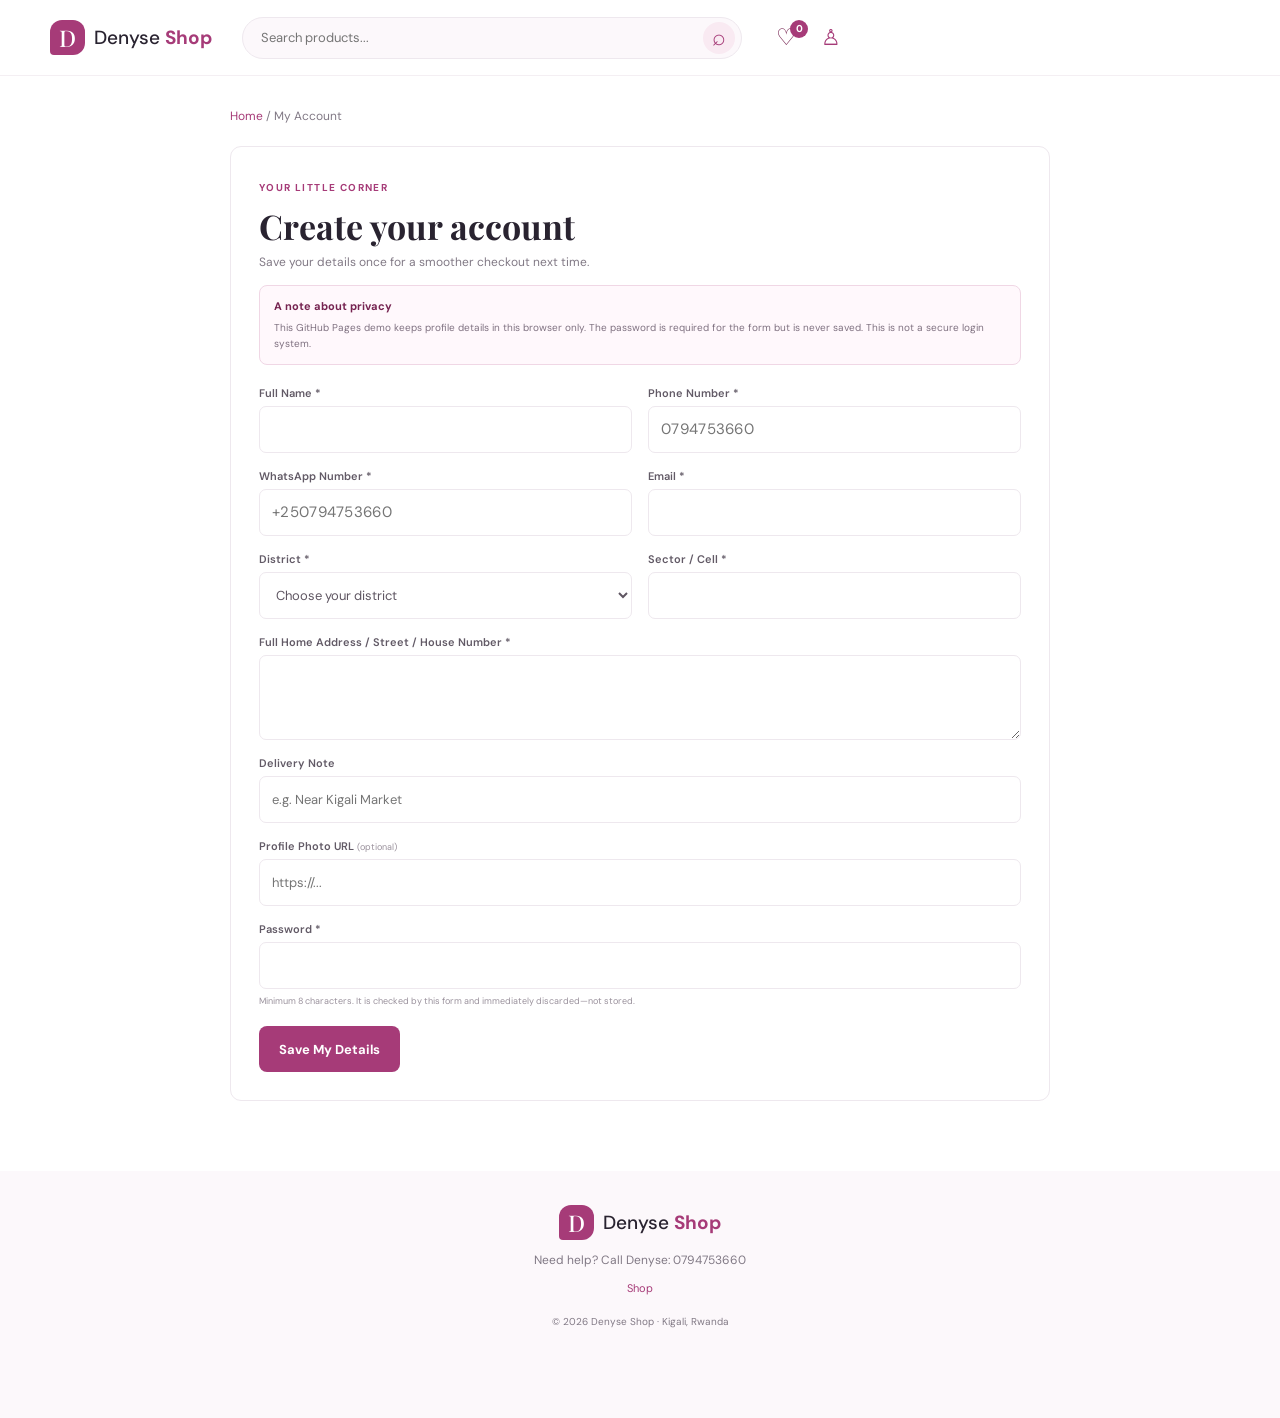
==== commit 43bf495d: "Shop" ====
--- a/account.html
+++ b/account.html
@@ -21,6 +21,6 @@
     </section>
     <section class="customer-dashboard hidden" id="customer-dashboard"></section>
   </main>
-  <footer class="site-footer"><a class="brand brand-footer" href="index.html"><span class="brand-mark">D</span><span>Denyse <b>Shop</b></span></a><p>Need help? <a href="tel:+250794753660">Call Denyse: 0794753660</a></p><div class="footer-links"><a href="shop.html">Shop</a><a href="admin.html">Admin dashboard</a></div><small>© <span data-year></span> Denyse Shop · Kigali, Rwanda</small></footer>
+  <footer class="site-footer"><a class="brand brand-footer" href="index.html"><span class="brand-mark">D</span><span>Denyse <b>Shop</b></span></a><p>Need help? <a href="tel:+250794753660">Call Denyse: 0794753660</a></p><div class="footer-links"><a href="shop.html">Shop</a></div><small>© <span data-year></span> Denyse Shop · Kigali, Rwanda</small></footer>
   <nav class="mobile-nav" aria-label="Main navigation"><a href="index.html"><span>⌂</span>Home</a><a href="shop.html"><span>▦</span>Shop</a><a href="cart.html"><span>♡<i class="nav-cart-count" data-cart-count>0</i></span>Cart</a><a class="active" href="account.html#orders"><span>▤</span>My Orders</a><a class="active" href="account.html"><span>♙</span>Account</a></nav>
 </body></html>
--- a/style.css
+++ b/style.css
@@ -419,6 +419,15 @@
 .compact-notice { margin-top:12px; margin-bottom:0; }
 .checkout-delivery-note { margin-top:18px; padding:12px; border-radius:7px; color:var(--berry-dark); background:var(--berry-light); font-size:10px; }
 .checkout-summary-panel { position:sticky; top:95px; }
+.admin-login-page { width:min(440px,calc(100% - 32px)); min-height:calc(100vh - 76px); margin:0 auto; display:grid; align-items:center; padding:38px 0; }
+.admin-login-card { width:100%; padding:26px; border:1px solid #f0e5ed; border-radius:12px; background:white; box-shadow:var(--shadow); }
+.admin-login-card h1 { margin:8px 0 10px; font-family:"Playfair Display",serif; font-size:30px; }
+.admin-login-card > p { color:var(--muted); font-size:12px; line-height:1.6; }
+.admin-login-form { display:grid; gap:10px; margin:20px 0 14px; }
+.admin-login-form label { font-size:12px; font-weight:700; }
+.admin-login-form .form-control { width:100%; min-height:46px; }
+.admin-login-error { margin:0; color:#a32536; font-size:12px; font-weight:700; }
+.admin-gate-notice { padding:11px; border-radius:7px; color:#6f5b2f !important; background:#fff8e6; }
 .checkout-header-note { margin-left:auto; color:var(--muted); font-size:11px; }
 .place-order-button { min-height:49px; }
 .success-summary-line { margin:18px 0 5px !important; padding:12px; border-radius:8px; background:white; font-size:11px; }
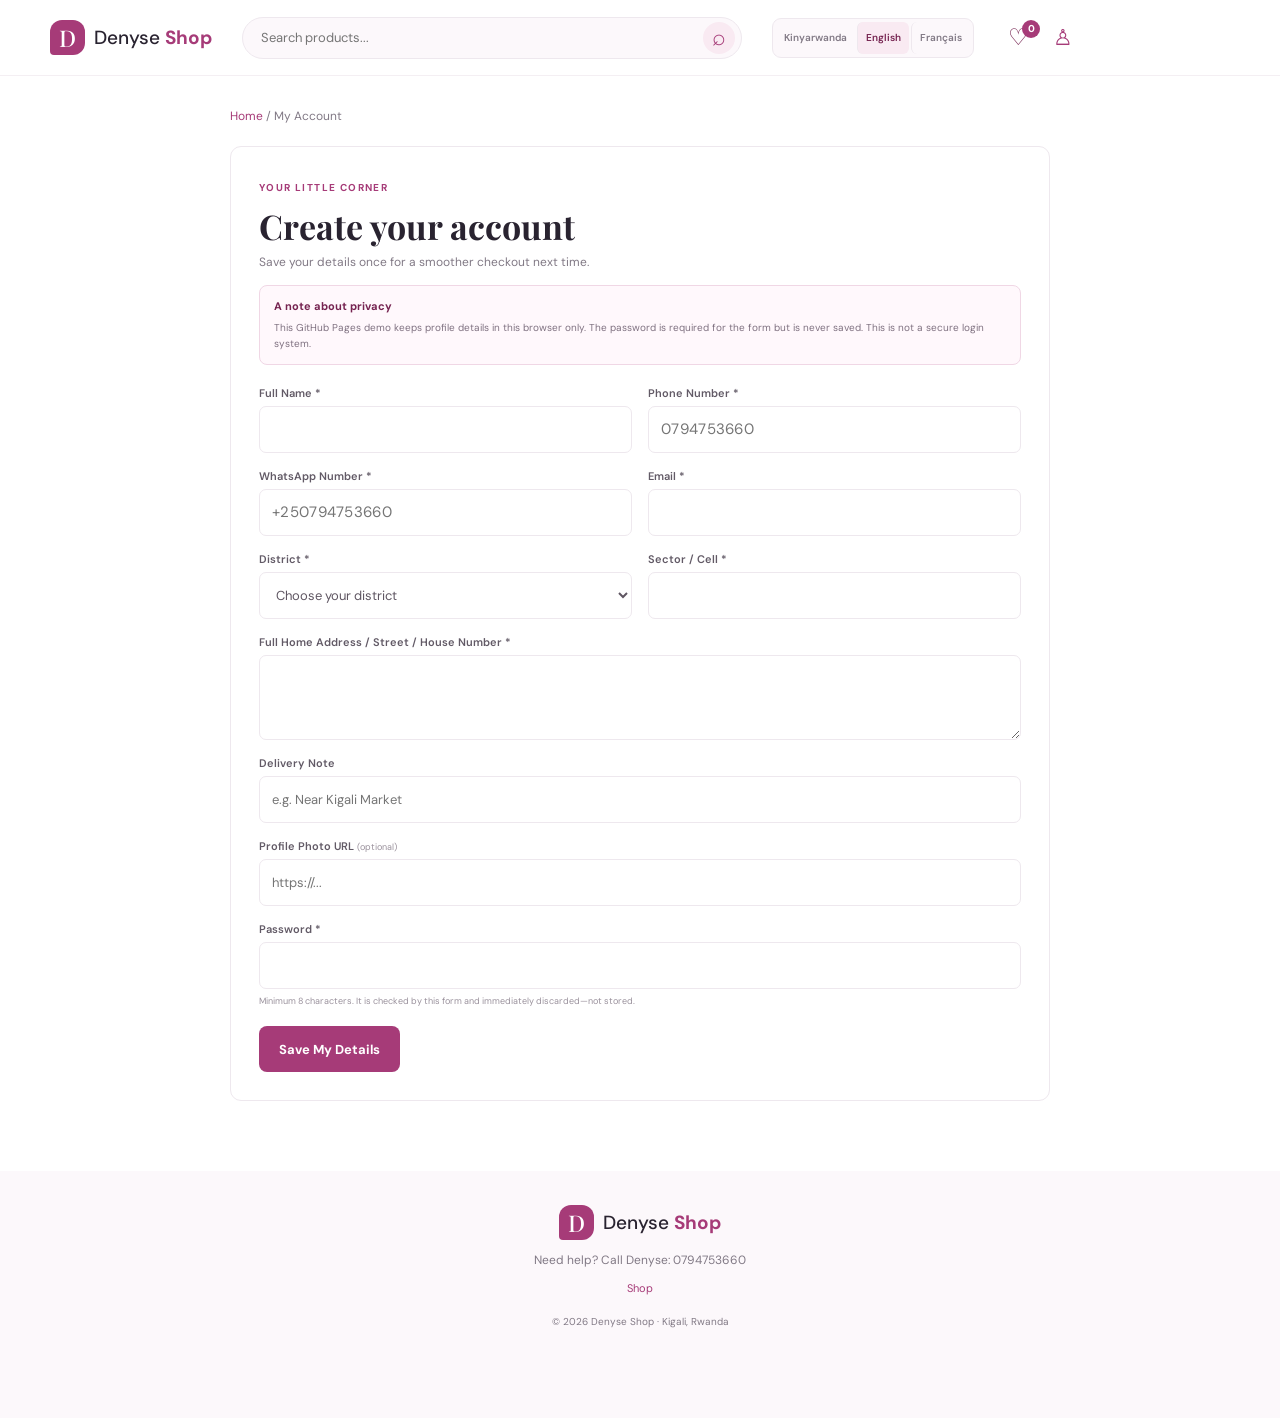
==== commit ce4cc998: "Fix Admin login and preserve language selector Co-authored-by: Copilot <223556219+Copilot@users.nore" ====
--- a/account.html
+++ b/account.html
@@ -23,4 +23,4 @@
   </main>
   <footer class="site-footer"><a class="brand brand-footer" href="index.html"><span class="brand-mark">D</span><span>Denyse <b>Shop</b></span></a><p>Need help? <a href="tel:+250794753660">Call Denyse: 0794753660</a></p><div class="footer-links"><a href="shop.html">Shop</a></div><small>© <span data-year></span> Denyse Shop · Kigali, Rwanda</small></footer>
   <nav class="mobile-nav" aria-label="Main navigation"><a href="index.html"><span>⌂</span>Home</a><a href="shop.html"><span>▦</span>Shop</a><a href="cart.html"><span>♡<i class="nav-cart-count" data-cart-count>0</i></span>Cart</a><a class="active" href="account.html#orders"><span>▤</span>My Orders</a><a class="active" href="account.html"><span>♙</span>Account</a></nav>
-</body></html>
+<script src="language.js"></script></body></html>
--- a/style.css
+++ b/style.css
@@ -28,6 +28,10 @@
 .hidden { display: none !important; }
 .page-width { width: min(1180px, calc(100% - 48px)); margin-inline: auto; }
 .site-header { height: 76px; padding: 0 max(24px, calc((100vw - 1180px)/2)); display: flex; align-items: center; gap: 30px; border-bottom: 1px solid #f4eff3; background: rgba(255,255,255,.97); position: sticky; top: 0; z-index: 20; }
+.language-switcher { display:flex; align-items:center; gap:2px; flex:0 0 auto; padding:3px; border:1px solid var(--line); border-radius:9px; background:var(--soft); }
+.language-switcher button { min-height:32px; padding:0 8px; border:0; border-radius:6px; color:var(--muted); background:transparent; font-size:10px; font-weight:600; white-space:nowrap; }
+.language-switcher button + button { border-left:1px solid var(--line); }
+.language-switcher button[aria-pressed="true"] { color:var(--berry-dark); background:var(--berry-light); }
 .brand { display: inline-flex; align-items: center; gap: 9px; font-size: 19px; font-weight: 500; white-space: nowrap; }
 .brand b { color: var(--berry); font-weight: 700; }
 .brand-mark { width: 35px; height: 35px; display: grid; place-items: center; color: white; font-family: "Playfair Display", serif; font-size: 23px; border-radius: 12px 12px 12px 4px; background: var(--berry); }
@@ -197,6 +201,9 @@
   html { scroll-padding-top: 68px; }
   .page-width { width: calc(100% - 30px); }
   .site-header { height: 62px; padding: 0 15px; gap: 12px; }
+  .language-switcher { position:absolute; top:100%; left:0; right:0; justify-content:center; padding:3px 8px; border:0; border-bottom:1px solid var(--line); border-radius:0; background:rgba(255,255,255,.97); }
+  .language-switcher button { min-height:30px; padding:0 11px; font-size:10px; }
+  .site-header.has-language-switcher { margin-bottom:36px; }
   .brand { gap: 7px; font-size: 16px; }
   .brand-mark { width: 31px; height: 31px; font-size: 20px; }
   .header-search { height: 36px; }
@@ -420,6 +427,7 @@
 .checkout-delivery-note { margin-top:18px; padding:12px; border-radius:7px; color:var(--berry-dark); background:var(--berry-light); font-size:10px; }
 .checkout-summary-panel { position:sticky; top:95px; }
 .admin-login-page { width:min(440px,calc(100% - 32px)); min-height:calc(100vh - 76px); margin:0 auto; display:grid; align-items:center; padding:38px 0; }
+.admin-login-page[hidden] { display:none !important; }
 .admin-login-card { width:100%; padding:26px; border:1px solid #f0e5ed; border-radius:12px; background:white; box-shadow:var(--shadow); }
 .admin-login-card h1 { margin:8px 0 10px; font-family:"Playfair Display",serif; font-size:30px; }
 .admin-login-card > p { color:var(--muted); font-size:12px; line-height:1.6; }
